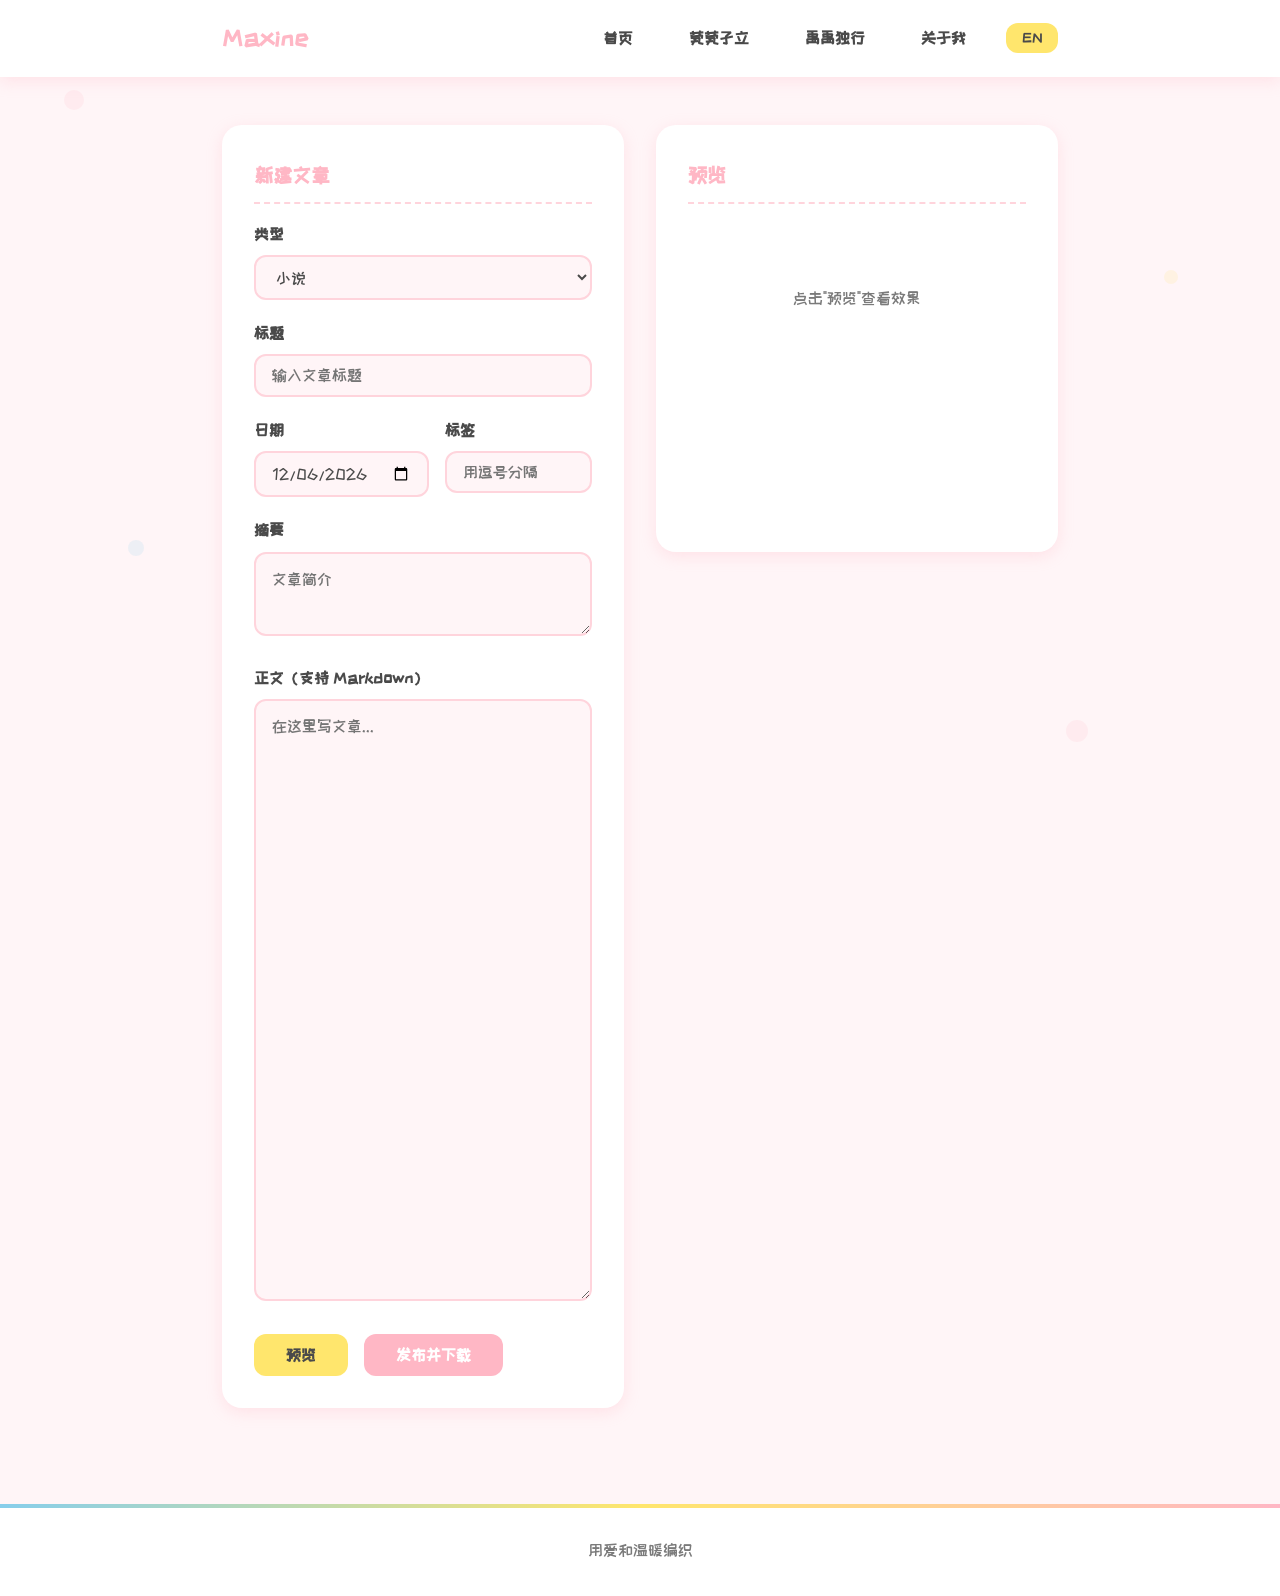
==== editor.html @ ec607023 "initial commit: Chiikawa style personal blog" ====
<!DOCTYPE html>
<html lang="zh">
<head>
  <meta charset="UTF-8">
  <meta name="viewport" content="width=device-width, initial-scale=1.0">
  <title>新建文章 | Maxine</title>
  <link rel="icon" href="data:image/svg+xml,<svg xmlns='http://www.w3.org/2000/svg' viewBox='0 0 100 100'><circle cx='50' cy='50' r='45' fill='%23FFB7C5'/></svg>">
  <link rel="stylesheet" href="css/style.css">
  <link rel="stylesheet" href="css/editor.css">
</head>
<body>
  <div class="decorations">
    <span class="decoration deco-circle"></span>
    <span class="decoration deco-circle"></span>
    <span class="decoration deco-circle"></span>
    <span class="decoration deco-circle"></span>
    <span class="decoration deco-circle"></span>
  </div>

  <header>
    <div class="container">
      <a href="index.html" class="logo">
        <span data-i18n="site.name">Maxine</span>
      </a>
      <nav>
        <a href="index.html" data-i18n="nav.home">首页</a>
        <a href="novels.html" data-i18n="nav.novels">小说</a>
        <a href="life.html" data-i18n="nav.life">日常</a>
        <a href="about.html" data-i18n="nav.about">关于我</a>
        <button class="lang-toggle" onclick="toggleLang()" data-i18n="common.langToggle">EN</button>
      </nav>
    </div>
  </header>

  <main>
    <div class="editor-layout">
      <!-- Left: Editor -->
      <div class="editor-panel">
        <h2 class="panel-title">新建文章</h2>

        <div class="form-group">
          <label for="post-type">类型</label>
          <select id="post-type">
            <option value="novels">小说</option>
            <option value="life">日常</option>
          </select>
        </div>

        <div class="form-group">
          <label for="post-title">标题</label>
          <input type="text" id="post-title" placeholder="输入文章标题">
        </div>

        <div class="form-row">
          <div class="form-group">
            <label for="post-date">日期</label>
            <input type="date" id="post-date">
          </div>
          <div class="form-group">
            <label for="post-tags">标签</label>
            <input type="text" id="post-tags" placeholder="用逗号分隔">
          </div>
        </div>

        <div class="form-group">
          <label for="post-excerpt">摘要</label>
          <textarea id="post-excerpt" rows="2" placeholder="文章简介"></textarea>
        </div>

        <div class="form-group">
          <label for="post-content">正文（支持 Markdown）</label>
          <textarea id="post-content" rows="20" placeholder="在这里写文章..."></textarea>
        </div>

        <div class="editor-actions">
          <button class="btn btn-preview" onclick="previewPost()">预览</button>
          <button class="btn btn-publish" onclick="publishPost()">发布并下载</button>
        </div>
      </div>

      <!-- Right: Preview -->
      <div class="preview-panel">
        <h2 class="panel-title">预览</h2>
        <div id="preview-content" class="preview-content">
          <p class="preview-placeholder">点击"预览"查看效果</p>
        </div>
      </div>
    </div>
  </main>

  <footer>
    <p data-i18n="footer.copyright">用爱和温暖编织</p>
  </footer>

  <button class="back-to-top" onclick="window.scrollTo({top: 0})" title="回到顶部">↑</button>

  <script src="js/marked.min.js"></script>
  <script src="js/main.js"></script>
  <script src="js/editor.js"></script>
</body>
</html>
---- css/style.css ----
/* ============================================
   Chiikawa Blog - Main Stylesheet
   ============================================ */

/* --- Google Fonts --- */
@import url('https://fonts.googleapis.com/css2?family=Nunito:wght@400;600;700&family=ZCOOL+KuaiLe&display=swap');

/* --- CSS Variables --- */
:root {
  --pink: #FFB7C5;
  --pink-light: #FFD4DC;
  --pink-bg: #FFF5F7;
  --blue: #87CEEB;
  --yellow: #FFE66D;
  --text: #4A4A4A;
  --text-light: #7A7A7A;
  --white: #FFFFFF;
  --shadow: 0 4px 15px rgba(255, 183, 197, 0.3);
  --shadow-hover: 0 8px 25px rgba(255, 183, 197, 0.5);
  --radius: 20px;
  --radius-sm: 12px;
  --transition: all 0.3s ease;
}

/* --- Reset & Base --- */
* {
  margin: 0;
  padding: 0;
  box-sizing: border-box;
}

html {
  scroll-behavior: smooth;
}

body {
  font-family: 'ZCOOL KuaiLe', 'Nunito', sans-serif;
  background-color: var(--pink-bg);
  color: var(--text);
  line-height: 1.8;
  min-height: 100vh;
  overflow-x: hidden;
}

a {
  color: var(--pink);
  text-decoration: none;
  transition: var(--transition);
}

a:hover {
  color: #FF8FA3;
}

img {
  max-width: 100%;
  border-radius: var(--radius-sm);
}

/* --- Decorative Floating Elements --- */
.decorations {
  position: fixed;
  top: 0;
  left: 0;
  width: 100%;
  height: 100%;
  pointer-events: none;
  z-index: 0;
  overflow: hidden;
}

.decoration {
  position: absolute;
  opacity: 0.15;
  animation: float 6s ease-in-out infinite;
}

.decoration:nth-child(1) { top: 10%; left: 5%; animation-delay: 0s; }
.decoration:nth-child(2) { top: 30%; right: 8%; animation-delay: 1s; }
.decoration:nth-child(3) { top: 60%; left: 10%; animation-delay: 2s; }
.decoration:nth-child(4) { top: 80%; right: 15%; animation-delay: 3s; }
.decoration:nth-child(5) { top: 45%; left: 80%; animation-delay: 0.5s; }

.deco-circle {
  width: 20px;
  height: 20px;
  background: var(--pink);
  border-radius: 50%;
  display: block;
}

.deco-circle:nth-child(2) { background: var(--yellow); width: 14px; height: 14px; }
.deco-circle:nth-child(3) { background: var(--blue); width: 16px; height: 16px; }
.deco-circle:nth-child(4) { background: var(--pink); width: 22px; height: 22px; }
.deco-circle:nth-child(5) { background: var(--yellow); width: 12px; height: 12px; }

@keyframes float {
  0%, 100% { transform: translateY(0) rotate(0deg); }
  50% { transform: translateY(-20px) rotate(10deg); }
}

/* --- Header & Navigation --- */
header {
  background: var(--white);
  box-shadow: var(--shadow);
  padding: 1rem 0;
  position: sticky;
  top: 0;
  z-index: 100;
}

header .container {
  display: flex;
  justify-content: space-between;
  align-items: center;
  max-width: 900px;
  margin: 0 auto;
  padding: 0 2rem;
}

.logo {
  font-size: 1.5rem;
  font-weight: 700;
  color: var(--pink);
  display: flex;
  align-items: center;
  gap: 0.5rem;
}

nav {
  display: flex;
  align-items: center;
  gap: 1.5rem;
}

nav a {
  color: var(--text);
  font-weight: 600;
  padding: 0.5rem 1rem;
  border-radius: var(--radius-sm);
  transition: var(--transition);
}

nav a:hover,
nav a.active {
  background: var(--pink-light);
  color: var(--pink);
}

.lang-toggle {
  background: var(--yellow);
  border: none;
  padding: 0.5rem 1rem;
  border-radius: var(--radius-sm);
  cursor: pointer;
  font-family: inherit;
  font-weight: 600;
  color: var(--text);
  transition: var(--transition);
}

.lang-toggle:hover {
  background: #FFD93D;
  transform: scale(1.05);
}

/* --- Main Content --- */
main {
  max-width: 900px;
  margin: 0 auto;
  padding: 3rem 2rem;
  position: relative;
  z-index: 1;
}

/* --- Hero Section --- */
.hero {
  text-align: center;
  padding: 3rem 2rem;
  background: var(--white);
  border-radius: var(--radius);
  box-shadow: var(--shadow);
  margin-bottom: 3rem;
  position: relative;
  overflow: hidden;
}

.hero::before {
  content: '';
  position: absolute;
  top: 0;
  left: 0;
  right: 0;
  height: 4px;
  background: linear-gradient(90deg, var(--pink), var(--yellow), var(--blue));
}

.hero h1 {
  font-size: 2rem;
  color: var(--pink);
  margin-bottom: 1rem;
}

.hero p {
  font-size: 1.1rem;
  color: var(--text-light);
  max-width: 600px;
  margin: 0 auto;
}


/* --- Section Title --- */
.section-title {
  text-align: center;
  margin-bottom: 2rem;
}

.section-title h2 {
  font-size: 1.8rem;
  color: var(--pink);
  margin-bottom: 0.5rem;
}

.section-title p {
  color: var(--text-light);
}

/* --- Card Grid --- */
.card-grid {
  display: grid;
  grid-template-columns: repeat(auto-fill, minmax(280px, 1fr));
  gap: 2rem;
  margin-bottom: 3rem;
}

.card {
  background: var(--white);
  border-radius: var(--radius);
  box-shadow: var(--shadow);
  padding: 1.5rem;
  transition: var(--transition);
  border: 2px solid transparent;
  position: relative;
  overflow: hidden;
}

.card:hover {
  transform: translateY(-5px);
  box-shadow: var(--shadow-hover);
  border-color: var(--pink-light);
}

.card::after {
  content: '';
  position: absolute;
  bottom: 0;
  left: 0;
  right: 0;
  height: 3px;
  background: linear-gradient(90deg, var(--pink), var(--yellow));
  transform: scaleX(0);
  transition: transform 0.3s ease;
}

.card:hover::after {
  transform: scaleX(1);
}

.card h3 {
  font-size: 1.2rem;
  margin-bottom: 0.5rem;
  color: var(--text);
}

.card .date {
  font-size: 0.9rem;
  color: var(--text-light);
  margin-bottom: 0.5rem;
}

.card .excerpt {
  color: var(--text-light);
  font-size: 0.95rem;
  margin-bottom: 1rem;
  display: -webkit-box;
  -webkit-line-clamp: 3;
  -webkit-box-orient: vertical;
  overflow: hidden;
}

.card .tags {
  display: flex;
  gap: 0.5rem;
  flex-wrap: wrap;
  margin-bottom: 1rem;
}

.card .tag {
  background: var(--pink-light);
  color: var(--pink);
  padding: 0.2rem 0.6rem;
  border-radius: 20px;
  font-size: 0.8rem;
}

.card .read-more {
  display: inline-flex;
  align-items: center;
  gap: 0.3rem;
  font-weight: 600;
  color: var(--pink);
}

.card .read-more:hover {
  gap: 0.6rem;
}

/* --- Article Content --- */
.article {
  background: var(--white);
  border-radius: var(--radius);
  box-shadow: var(--shadow);
  padding: 2.5rem;
  margin-bottom: 2rem;
}

.article h1 {
  font-size: 2rem;
  color: var(--pink);
  margin-bottom: 1rem;
}

.article .meta {
  display: flex;
  gap: 1.5rem;
  color: var(--text-light);
  font-size: 0.9rem;
  margin-bottom: 2rem;
  padding-bottom: 1rem;
  border-bottom: 2px dashed var(--pink-light);
}

.article .content {
  line-height: 2;
}

.article .content h2 {
  color: var(--pink);
  margin: 2rem 0 1rem;
}

.article .content p {
  margin-bottom: 1rem;
}

.article .content blockquote {
  border-left: 4px solid var(--pink);
  padding-left: 1rem;
  margin: 1rem 0;
  color: var(--text-light);
  font-style: italic;
}

.article .content code {
  background: var(--pink-bg);
  padding: 0.2rem 0.4rem;
  border-radius: 4px;
  font-size: 0.9em;
}

.article .content pre {
  background: #2D2D2D;
  color: #F8F8F2;
  padding: 1rem;
  border-radius: var(--radius-sm);
  overflow-x: auto;
}

.article .content img {
  border-radius: var(--radius-sm);
  margin: 1rem 0;
}

/* --- About Page --- */
.about-content {
  display: flex;
  gap: 3rem;
  align-items: center;
  background: var(--white);
  border-radius: var(--radius);
  box-shadow: var(--shadow);
  padding: 2.5rem;
}

.about-avatar {
  width: 150px;
  height: 150px;
  border-radius: 50%;
  border: 4px solid var(--pink);
  flex-shrink: 0;
}

.about-text h1 {
  font-size: 1.8rem;
  color: var(--pink);
  margin-bottom: 1rem;
}

/* --- Footer --- */
footer {
  background: var(--white);
  padding: 2rem;
  text-align: center;
  margin-top: 3rem;
  position: relative;
}

footer::before {
  content: '';
  position: absolute;
  top: 0;
  left: 0;
  right: 0;
  height: 4px;
  background: linear-gradient(90deg, var(--blue), var(--yellow), var(--pink));
}

footer p {
  color: var(--text-light);
}

/* --- Back to Top --- */
.back-to-top {
  position: fixed;
  bottom: 2rem;
  right: 2rem;
  width: 50px;
  height: 50px;
  background: var(--pink);
  color: var(--white);
  border: none;
  border-radius: 50%;
  font-size: 1.5rem;
  cursor: pointer;
  box-shadow: var(--shadow);
  transition: var(--transition);
  opacity: 0;
  pointer-events: none;
  z-index: 50;
  display: flex;
  align-items: center;
  justify-content: center;
}

.back-to-top.visible {
  opacity: 1;
  pointer-events: auto;
}

.back-to-top:hover {
  transform: scale(1.1);
  background: #FF8FA3;
}

/* --- Tag Filter --- */
.tag-filter {
  display: flex;
  gap: 0.8rem;
  flex-wrap: wrap;
  justify-content: center;
  margin-bottom: 2rem;
}

.tag-filter button {
  background: var(--white);
  border: 2px solid var(--pink-light);
  color: var(--text);
  padding: 0.5rem 1rem;
  border-radius: 20px;
  cursor: pointer;
  font-family: inherit;
  font-weight: 600;
  transition: var(--transition);
}

.tag-filter button:hover,
.tag-filter button.active {
  background: var(--pink);
  color: var(--white);
  border-color: var(--pink);
}

/* --- Empty State --- */
.empty-state {
  text-align: center;
  padding: 4rem 2rem;
  color: var(--text-light);
}

.empty-state .icon {
  font-size: 4rem;
  margin-bottom: 1rem;
}

/* --- Loading --- */
.loading {
  text-align: center;
  padding: 2rem;
  color: var(--text-light);
}

.loading::after {
  content: '';
  display: inline-block;
  width: 20px;
  height: 20px;
  border: 3px solid var(--pink-light);
  border-top-color: var(--pink);
  border-radius: 50%;
  animation: spin 0.8s linear infinite;
  margin-left: 0.5rem;
}

@keyframes spin {
  to { transform: rotate(360deg); }
}

/* --- Mobile Responsive --- */
@media (max-width: 768px) {
  header .container {
    flex-direction: column;
    gap: 1rem;
  }

  nav {
    flex-wrap: wrap;
    justify-content: center;
    gap: 0.5rem;
  }

  .hero h1 {
    font-size: 1.5rem;
  }

  .card-grid {
    grid-template-columns: 1fr;
  }

  .about-content {
    flex-direction: column;
    text-align: center;
  }

  main {
    padding: 2rem 1rem;
  }

  .article {
    padding: 1.5rem;
  }
}

/* --- Print Styles --- */
@media print {
  header, footer, .back-to-top, .decorations {
    display: none;
  }

  body {
    background: white;
  }

  .article {
    box-shadow: none;
    padding: 0;
  }
}
---- css/editor.css ----
/* Editor & Preview Styles */

.editor-layout {
  display: grid;
  grid-template-columns: 1fr 1fr;
  gap: 2rem;
  align-items: start;
}

.panel-title {
  font-size: 1.3rem;
  color: var(--pink);
  margin-bottom: 1rem;
  padding-bottom: 0.5rem;
  border-bottom: 2px dashed var(--pink-light);
}

.editor-panel,
.preview-panel {
  background: var(--white);
  border-radius: var(--radius);
  box-shadow: var(--shadow);
  padding: 2rem;
}

.form-group {
  margin-bottom: 1.2rem;
}

.form-group label {
  display: block;
  font-weight: 600;
  margin-bottom: 0.4rem;
  color: var(--text);
}

.form-group input,
.form-group select,
.form-group textarea {
  width: 100%;
  padding: 0.7rem 1rem;
  border: 2px solid var(--pink-light);
  border-radius: var(--radius-sm);
  font-family: inherit;
  font-size: 1rem;
  color: var(--text);
  background: var(--pink-bg);
  transition: var(--transition);
}

.form-group input:focus,
.form-group select:focus,
.form-group textarea:focus {
  outline: none;
  border-color: var(--pink);
  box-shadow: 0 0 0 3px rgba(255, 183, 197, 0.2);
}

.form-group textarea {
  resize: vertical;
  line-height: 1.8;
}

.form-row {
  display: grid;
  grid-template-columns: 1fr 2fr;
  gap: 1rem;
}

.editor-actions {
  display: flex;
  gap: 1rem;
  margin-top: 1.5rem;
}

.btn {
  padding: 0.8rem 2rem;
  border: none;
  border-radius: var(--radius-sm);
  font-family: inherit;
  font-size: 1rem;
  font-weight: 600;
  cursor: pointer;
  transition: var(--transition);
}

.btn-preview {
  background: var(--yellow);
  color: var(--text);
}

.btn-preview:hover {
  background: #FFD93D;
  transform: scale(1.05);
}

.btn-publish {
  background: var(--pink);
  color: var(--white);
}

.btn-publish:hover {
  background: #FF8FA3;
  transform: scale(1.05);
}

/* Preview Styles */
.preview-content {
  min-height: 300px;
}

.preview-placeholder {
  text-align: center;
  color: var(--text-light);
  padding: 4rem 1rem;
}

.preview-content h1 {
  font-size: 1.8rem;
  color: var(--pink);
  margin-bottom: 0.8rem;
}

.preview-content .meta {
  display: flex;
  gap: 1.5rem;
  color: var(--text-light);
  font-size: 0.9rem;
  margin-bottom: 1.5rem;
  padding-bottom: 0.8rem;
  border-bottom: 2px dashed var(--pink-light);
}

.preview-content .body {
  line-height: 1.9;
}

.preview-content .body h2 {
  color: var(--pink);
  margin: 1.5rem 0 0.8rem;
}

.preview-content .body blockquote {
  border-left: 4px solid var(--pink);
  padding-left: 1rem;
  margin: 0.8rem 0;
  color: var(--text-light);
  font-style: italic;
}

.preview-content .body code {
  background: var(--pink-bg);
  padding: 0.2rem 0.4rem;
  border-radius: 4px;
  font-size: 0.9em;
}

.preview-content .body pre {
  background: #2D2D2D;
  color: #F8F8F2;
  padding: 1rem;
  border-radius: var(--radius-sm);
  overflow-x: auto;
}

.preview-content .body table {
  width: 100%;
  border-collapse: collapse;
  margin: 1rem 0;
}

.preview-content .body th,
.preview-content .body td {
  border: 1px solid var(--pink-light);
  padding: 0.5rem;
  text-align: left;
}

.preview-content .body th {
  background: var(--pink-bg);
}

/* New Post Button on Pages */
.page-actions {
  display: flex;
  justify-content: center;
  margin-bottom: 2rem;
}

.btn-new-post {
  display: inline-flex;
  align-items: center;
  gap: 0.5rem;
  padding: 0.7rem 1.5rem;
  background: var(--pink);
  color: var(--white);
  border: none;
  border-radius: var(--radius-sm);
  font-family: inherit;
  font-size: 1rem;
  font-weight: 600;
  cursor: pointer;
  transition: var(--transition);
  text-decoration: none;
}

.btn-new-post:hover {
  background: #FF8FA3;
  transform: translateY(-2px);
  box-shadow: var(--shadow);
}

/* Responsive */
@media (max-width: 768px) {
  .editor-layout {
    grid-template-columns: 1fr;
  }

  .preview-panel {
    order: -1;
  }

  .form-row {
    grid-template-columns: 1fr;
  }
}
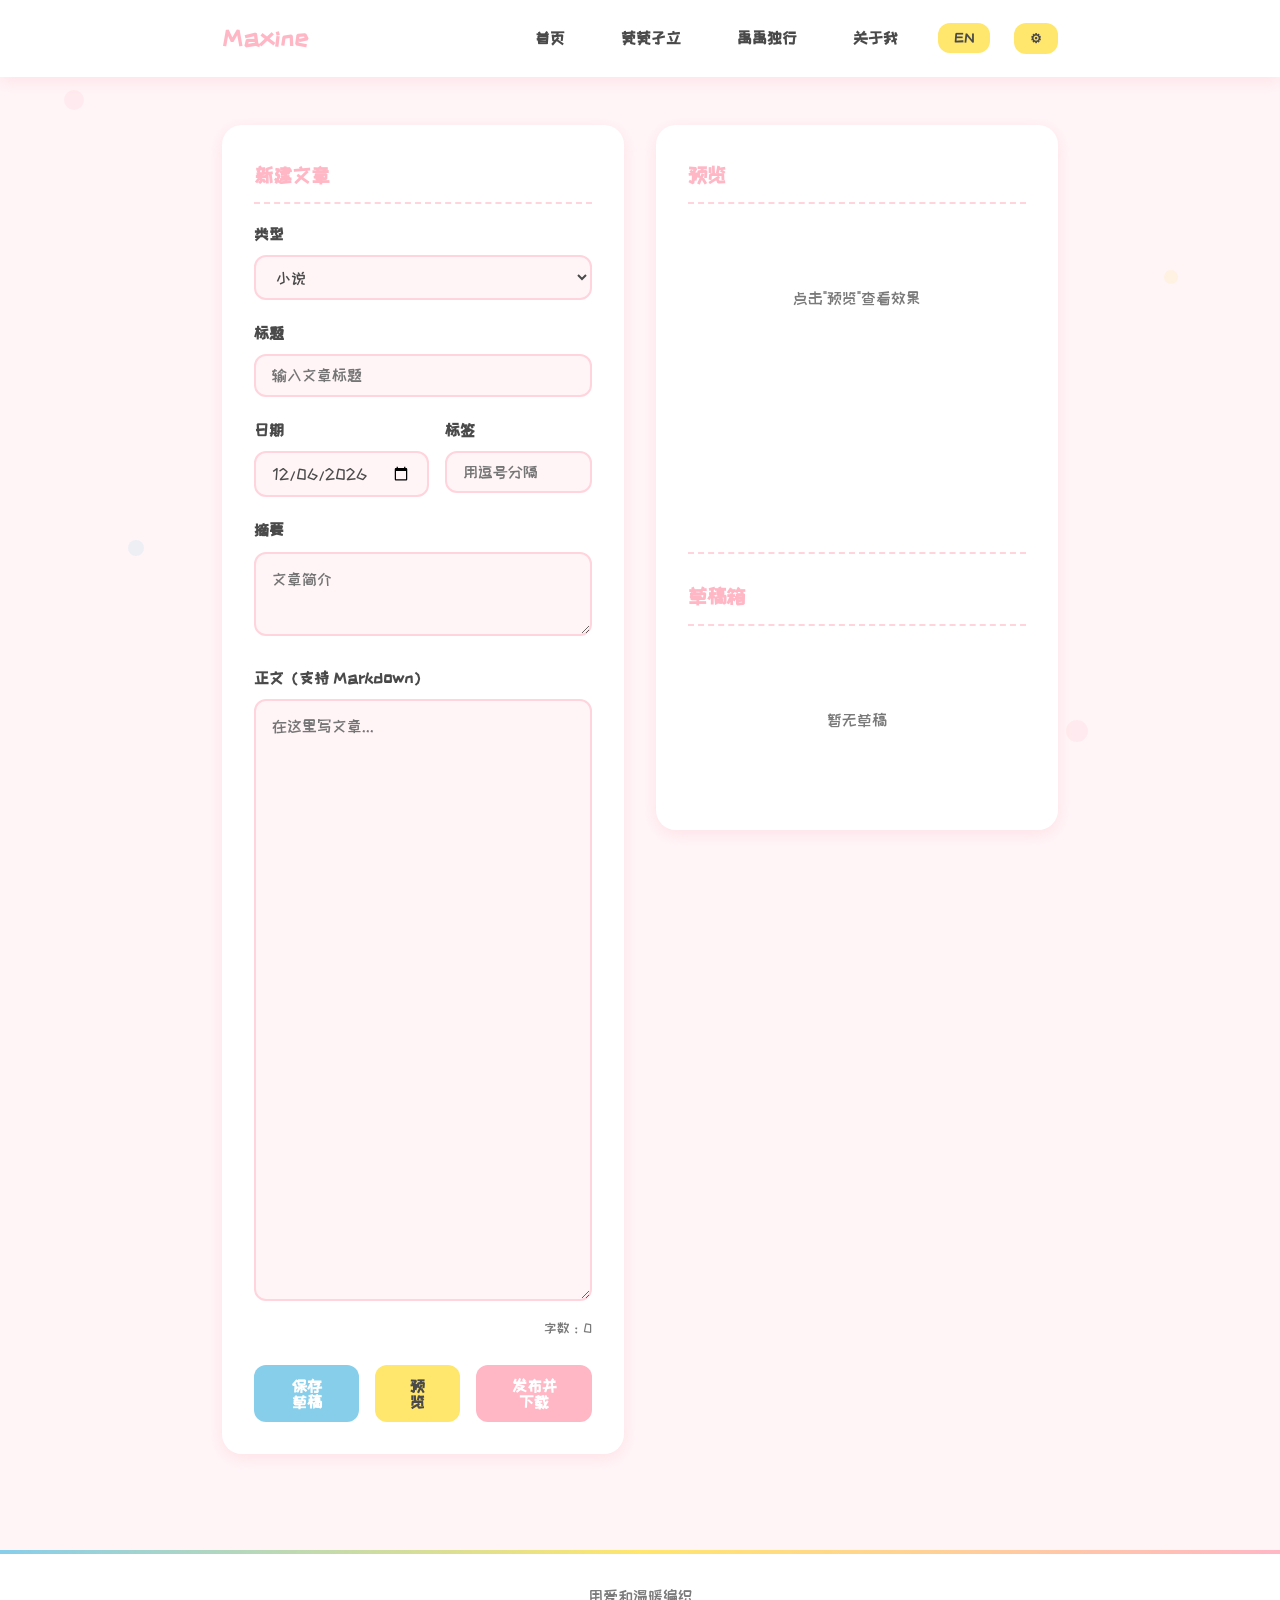
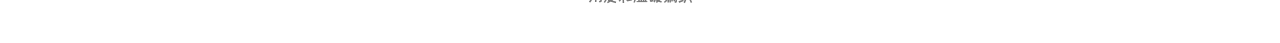
==== commit ee7c4461: "feat: add GitHub API publish with settings modal and token management" ====
--- a/editor.html
+++ b/editor.html
@@ -28,9 +28,29 @@
         <a href="life.html" data-i18n="nav.life">日常</a>
         <a href="about.html" data-i18n="nav.about">关于我</a>
         <button class="lang-toggle" onclick="toggleLang()" data-i18n="common.langToggle">EN</button>
+        <button class="lang-toggle" onclick="openSettings()" title="设置">⚙</button>
       </nav>
     </div>
   </header>
+
+  <!-- Settings Modal -->
+  <div id="settings-modal" class="modal" style="display:none;">
+    <div class="modal-content">
+      <h3>设置</h3>
+      <p style="font-size:0.9rem;color:var(--text-light);margin-bottom:1rem;">
+        配置 GitHub Token 后，发布按钮会直接将文章推送到仓库，Vercel 自动部署上线。<br>
+        创建 Token：<a href="https://github.com/settings/tokens/new" target="_blank">GitHub → Generate new token (Fine-grained)</a>，勾选此仓库的读写权限。
+      </p>
+      <div class="form-group">
+        <label for="gh-token-input">GitHub Token</label>
+        <input type="password" id="gh-token-input" placeholder="ghp_xxxx 或 github_pat_xxxx">
+      </div>
+      <div class="editor-actions">
+        <button class="btn btn-preview" onclick="saveToken()">保存</button>
+        <button class="btn btn-publish" onclick="closeSettings()">关闭</button>
+      </div>
+    </div>
+  </div>
 
   <main>
     <div class="editor-layout">
@@ -70,9 +90,11 @@
         <div class="form-group">
           <label for="post-content">正文（支持 Markdown）</label>
           <textarea id="post-content" rows="20" placeholder="在这里写文章..."></textarea>
+          <div id="word-count" class="word-count">字数：0</div>
         </div>
 
         <div class="editor-actions">
+          <button class="btn btn-draft" onclick="saveDraft()">保存草稿</button>
           <button class="btn btn-preview" onclick="previewPost()">预览</button>
           <button class="btn btn-publish" onclick="publishPost()">发布并下载</button>
         </div>
@@ -83,6 +105,13 @@
         <h2 class="panel-title">预览</h2>
         <div id="preview-content" class="preview-content">
           <p class="preview-placeholder">点击"预览"查看效果</p>
+        </div>
+        <!-- Drafts -->
+        <div class="drafts-section">
+          <h2 class="panel-title">草稿箱</h2>
+          <div id="drafts-list" class="drafts-list">
+            <p class="preview-placeholder">暂无草稿</p>
+          </div>
         </div>
       </div>
     </div>
--- a/css/editor.css
+++ b/css/editor.css
@@ -56,6 +56,13 @@
   box-shadow: 0 0 0 3px rgba(255, 183, 197, 0.2);
 }
 
+.word-count {
+  text-align: right;
+  font-size: 0.85rem;
+  color: var(--text-light);
+  margin-top: 0.4rem;
+}
+
 .form-group textarea {
   resize: vertical;
   line-height: 1.8;
@@ -82,6 +89,16 @@
   font-weight: 600;
   cursor: pointer;
   transition: var(--transition);
+}
+
+.btn-draft {
+  background: var(--blue);
+  color: var(--white);
+}
+
+.btn-draft:hover {
+  background: #6BBCE0;
+  transform: scale(1.05);
 }
 
 .btn-preview {
@@ -210,6 +227,93 @@
   box-shadow: var(--shadow);
 }
 
+/* Modal */
+.modal {
+  position: fixed;
+  top: 0; left: 0; right: 0; bottom: 0;
+  background: rgba(0,0,0,0.4);
+  z-index: 1000;
+  display: flex;
+  align-items: center;
+  justify-content: center;
+}
+
+.modal-content {
+  background: var(--white);
+  border-radius: var(--radius);
+  box-shadow: var(--shadow-hover);
+  padding: 2rem;
+  max-width: 500px;
+  width: 90%;
+}
+
+.modal-content h3 {
+  color: var(--pink);
+  margin-bottom: 0.5rem;
+}
+
+.modal-content a {
+  color: var(--pink);
+  text-decoration: underline;
+}
+
+/* Drafts Section */
+.drafts-section {
+  margin-top: 2rem;
+  padding-top: 1.5rem;
+  border-top: 2px dashed var(--pink-light);
+}
+
+.drafts-list {
+  max-height: 400px;
+  overflow-y: auto;
+}
+
+.draft-item {
+  background: var(--pink-bg);
+  border: 2px solid var(--pink-light);
+  border-radius: var(--radius-sm);
+  padding: 0.8rem 1rem;
+  margin-bottom: 0.8rem;
+  cursor: pointer;
+  transition: var(--transition);
+  position: relative;
+}
+
+.draft-item:hover {
+  border-color: var(--pink);
+  background: var(--white);
+}
+
+.draft-item h4 {
+  margin: 0 0 0.3rem;
+  font-size: 1rem;
+  color: var(--text);
+  padding-right: 2rem;
+}
+
+.draft-item .draft-meta {
+  font-size: 0.8rem;
+  color: var(--text-light);
+}
+
+.draft-delete {
+  position: absolute;
+  top: 0.8rem;
+  right: 0.8rem;
+  background: none;
+  border: none;
+  color: var(--text-light);
+  cursor: pointer;
+  font-size: 1.2rem;
+  padding: 0.2rem;
+  transition: var(--transition);
+}
+
+.draft-delete:hover {
+  color: #e74c3c;
+}
+
 /* Responsive */
 @media (max-width: 768px) {
   .editor-layout {
